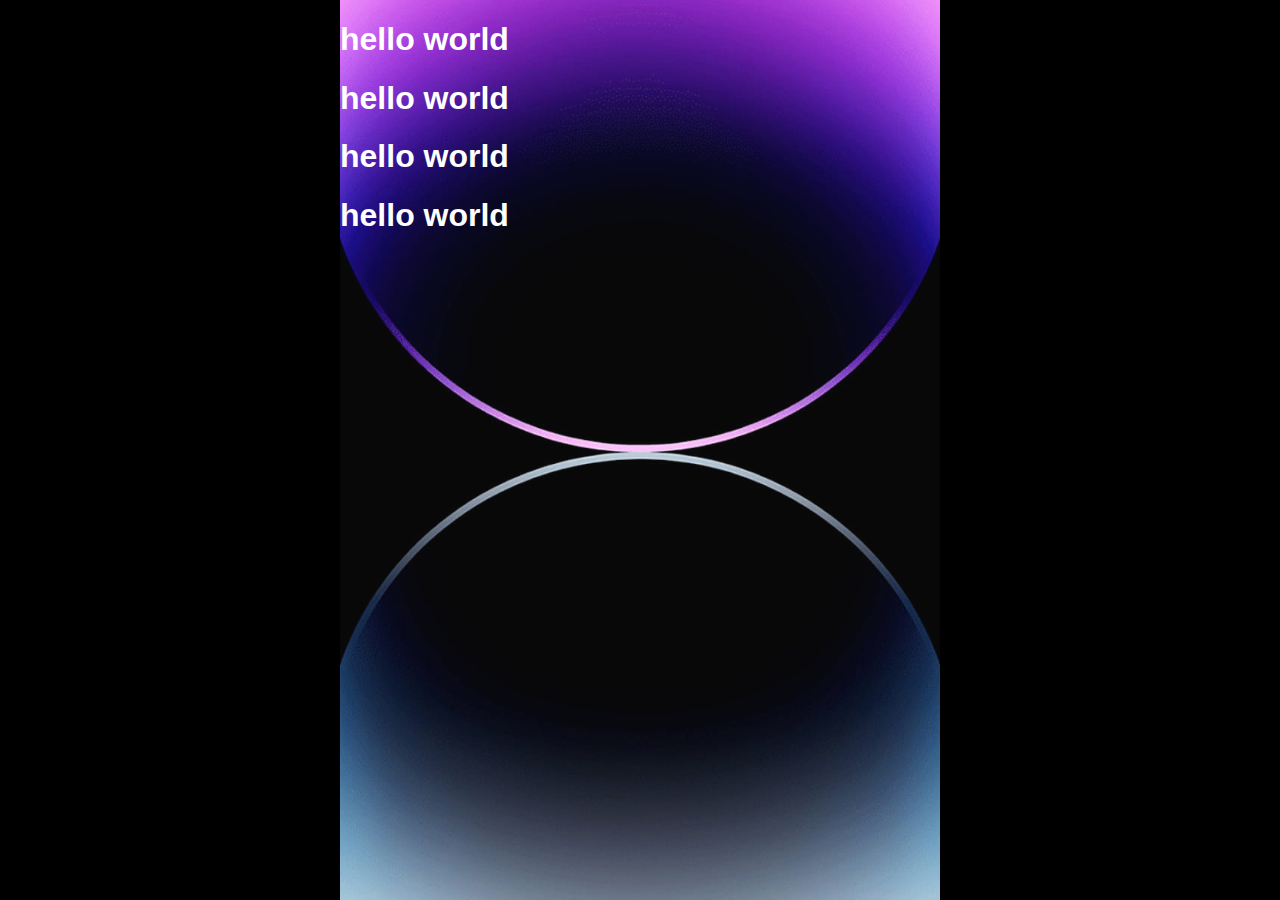
==== index.html @ bc6cf368 "first commit" ====
<!DOCTYPE html>
<html lang="en">
  <head>
    <meta charset="UTF-8" />
    <meta name="viewport" content="width=device-width, initial-scale=1.0" />
    <link rel="stylesheet" href="./css/style.css" />
    <link rel="stylesheet" href="./css/all.min.css" />
    <title>Document</title>
  </head>
  <body>
    <div class="slide-container">
      <div class="container" id="container-1">
        <h1>hello world</h1>
        <h1>hello world</h1>
        <h1>hello world</h1>
        <h1>hello world</h1>
      </div>
      <div class="container" id="container-2"></div>
    </div>
  </body>
</html>
---- css/style.css ----
body {
  font-family: Arial, sans-serif;
  margin: 0;
  padding: 0;
  display: flex;
  justify-content: center;
  align-items: center;
  background-color: #000;
}
.slide-container {
  position: relative;
  display: flex;
  overflow-x: auto;
  scroll-behavior: smooth;
  cursor: grab;
  gap: 15px;
  height: 100vh;
  width: 600px;
  background-image: url(../img/main-wallpaper.jpg);
  background-position: center;
  background-size: cover;
  background-repeat: no-repeat;
}
.slide-container:active {
  cursor: grabbing; /* Change cursor when dragging */
}

.container {
  min-width: 100%;
  height: 100vh;
  background-color: rgba(255, 255, 255, 0.03);
  color: white;
  user-select: none; /* Prevents text selection while dragging */
}

/* .navigetion-bar {
  height: 3rem;
  width: 100%;
  background-color: #000;
  z-index: 1;
} */
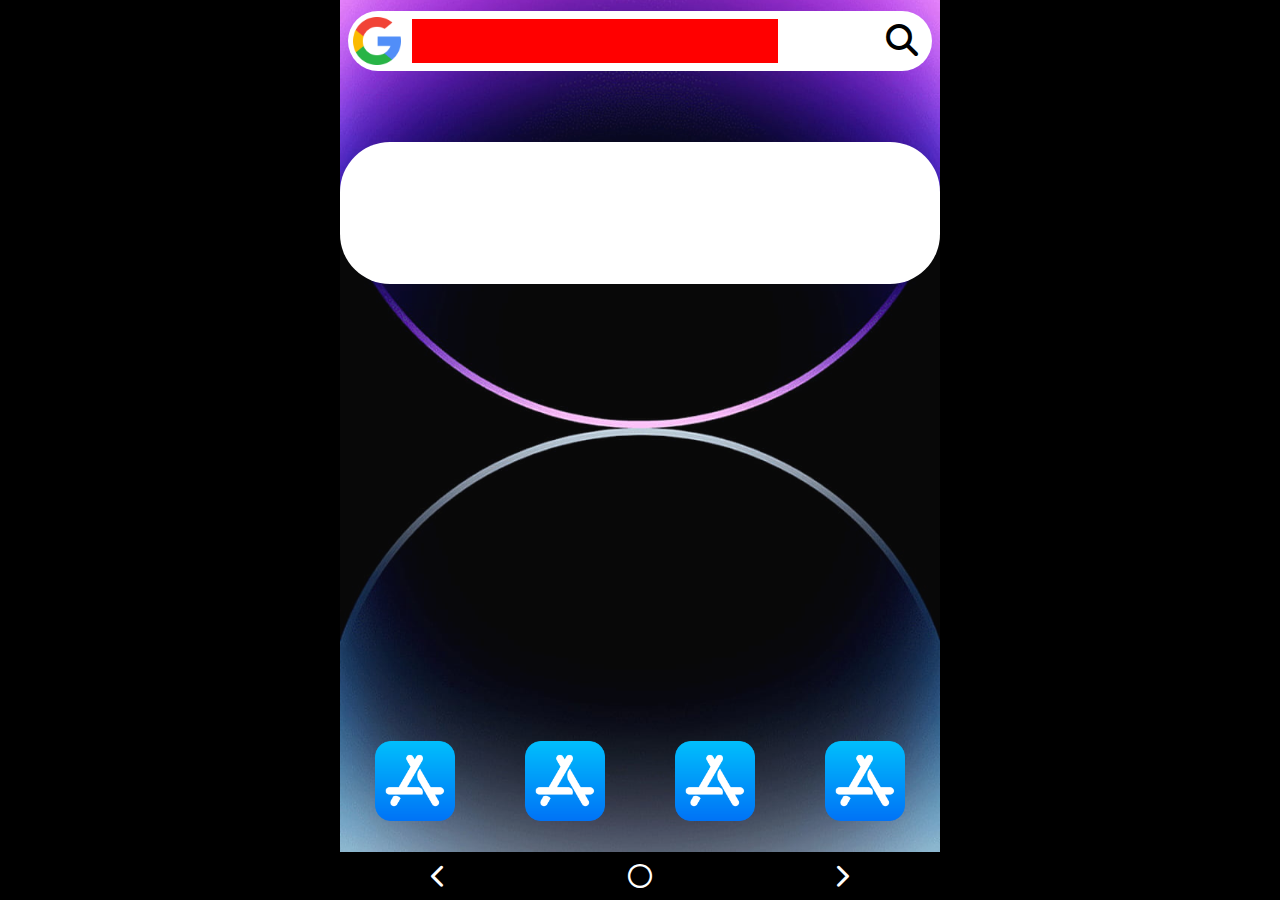
==== commit 290773f3: "first attempt" ====
--- a/index.html
+++ b/index.html
@@ -8,14 +8,35 @@
     <title>Document</title>
   </head>
   <body>
-    <div class="slide-container">
+    <div class="main-container">
       <div class="container" id="container-1">
-        <h1>hello world</h1>
-        <h1>hello world</h1>
-        <h1>hello world</h1>
-        <h1>hello world</h1>
+        <div class="search-bar">
+          <a href="#"><img src="./img/google-icon.png" alt="" /></a>
+          <input class="search-bar-input" type="text" />
+          <button><i class="fa-solid fa-magnifying-glass"></i></button>
+        </div>
+        <div class="searchBar-clock-space"></div>
+        <div class="clock"></div>
+        <div class="clock-app-space"></div>
+        <div class="app-1 app">
+          <a href="#"><img src="./img/app-store.png" alt="" /></a>
+        </div>
+        <div class="app-2 app">
+          <a href="#"><img src="./img/app-store.png" alt="" /></a>
+        </div>
+        <div class="app-3 app">
+          <a href="#"><img src="./img/app-store.png" alt="" /></a>
+        </div>
+        <div class="app-4 app">
+          <a href="#"><img src="./img/app-store.png" alt="" /></a>
+        </div>
       </div>
       <div class="container" id="container-2"></div>
     </div>
+    <div id="navigation-bar">
+      <a href="#"><i class="fa-solid fa-chevron-left"></i></a>
+      <a href="./index.html"><i class="fa-regular fa-circle"></i></a>
+      <a href="#"><i class="fa-solid fa-chevron-right"></i></a>
+    </div>
   </body>
 </html>
--- a/css/style.css
+++ b/css/style.css
@@ -3,39 +3,158 @@
   margin: 0;
   padding: 0;
   display: flex;
+  flex-direction: column;
   justify-content: center;
   align-items: center;
   background-color: #000;
 }
-.slide-container {
+
+/* ?======================over all template====================== */
+/* ?======================over all template====================== */
+
+.main-container {
   position: relative;
   display: flex;
   overflow-x: auto;
   scroll-behavior: smooth;
   cursor: grab;
   gap: 15px;
-  height: 100vh;
-  width: 600px;
+  height: calc(100vh - 3rem);
+  width: 100%;
+  max-width: 600px;
   background-image: url(../img/main-wallpaper.jpg);
   background-position: center;
   background-size: cover;
   background-repeat: no-repeat;
 }
-.slide-container:active {
-  cursor: grabbing; /* Change cursor when dragging */
+.main-container:active {
+  cursor: grabbing; /* !Change cursor when dragging */
 }
 
 .container {
   min-width: 100%;
-  height: 100vh;
+  height: calc(100vh - 3rem);
   background-color: rgba(255, 255, 255, 0.03);
   color: white;
-  user-select: none; /* Prevents text selection while dragging */
+  user-select: none; /* !Prevents text selection while dragging */
 }
 
-/* .navigetion-bar {
-  height: 3rem;
+#navigation-bar {
   width: 100%;
-  background-color: #000;
-  z-index: 1;
-} */
+  max-width: 600px;
+  height: 3rem; /*! DO NOT CHANGE THE VALUE */
+  background-color: rgb(0, 0, 0);
+  display: flex;
+  align-items: center;
+  justify-content: space-around;
+}
+#navigation-bar a {
+  padding: 0.6rem 2.5rem;
+}
+#navigation-bar a i {
+  font-size: 1.5rem;
+  color: #fff;
+}
+
+/* ?======================over all template====================== */
+/* ?======================over all template====================== */
+/* *============================================================= */
+/* ?====================inner container tamplate================= */
+/* ?====================inner container tamplate================= */
+
+#container-1 {
+  display: grid;
+  grid-template-rows: repeat(12, 1fr);
+  grid-template-columns: repeat(4, 1fr);
+}
+.search-bar {
+  position: relative;
+  grid-row: 1 / 2;
+  grid-column: 1 / 5;
+  background-color: rgb(255, 255, 255);
+  margin: 0.7rem 0.5rem 0 0.5rem;
+  border-radius: 50px;
+
+  display: flex;
+  align-items: center;
+}
+
+.search-bar a img {
+  position: absolute;
+  width: 3rem;
+  padding: 0rem 0.3rem;
+  margin-top: -1.5rem;
+}
+
+.search-bar-input {
+  position: absolute;
+  background-color: red;
+  border: none;
+  outline: none;
+  width: 60%;
+  padding: 0.5rem;
+  font-size: 1.5rem;
+  left: 4rem;
+}
+
+.search-bar button {
+  position: absolute;
+  right: 0.5rem;
+  font-size: 2rem;
+  border: none;
+  outline: none;
+  background: transparent;
+}
+
+.searchBar-clock-space {
+  grid-row: 2 / 3;
+  grid-column: 1 / 5;
+  border-radius: 50px;
+}
+.clock {
+  grid-row: 3 / 5;
+  grid-column: 1 / 5;
+  background-color: rgb(255, 255, 255);
+  border-radius: 50px;
+}
+.clock-app-space {
+  grid-row: 5 / 11;
+  grid-column: 1 / 5;
+  border-radius: 50px;
+}
+.app-1 {
+  grid-row: 11 / 13;
+  grid-column: 1 / 2;
+  border-radius: 50px;
+}
+.app-2 {
+  grid-row: 11 / 13;
+  grid-column: 2 / 3;
+  border-radius: 50px;
+}
+.app-3 {
+  grid-row: 11 / 13;
+  grid-column: 3 / 4;
+  border-radius: 50px;
+}
+.app-4 {
+  grid-row: 11 / 13;
+  grid-column: 4 / 5;
+  border-radius: 50px;
+}
+
+.app {
+  position: relative;
+}
+
+.app a img {
+  position: absolute;
+  left: 50%;
+  top: 50%;
+  transform: translate(-50%, -50%);
+  width: 70%;
+  max-width: 5rem;
+}
+
+/* ?====================inner container tamplate================= */
+/* ?====================inner container tamplate================= */
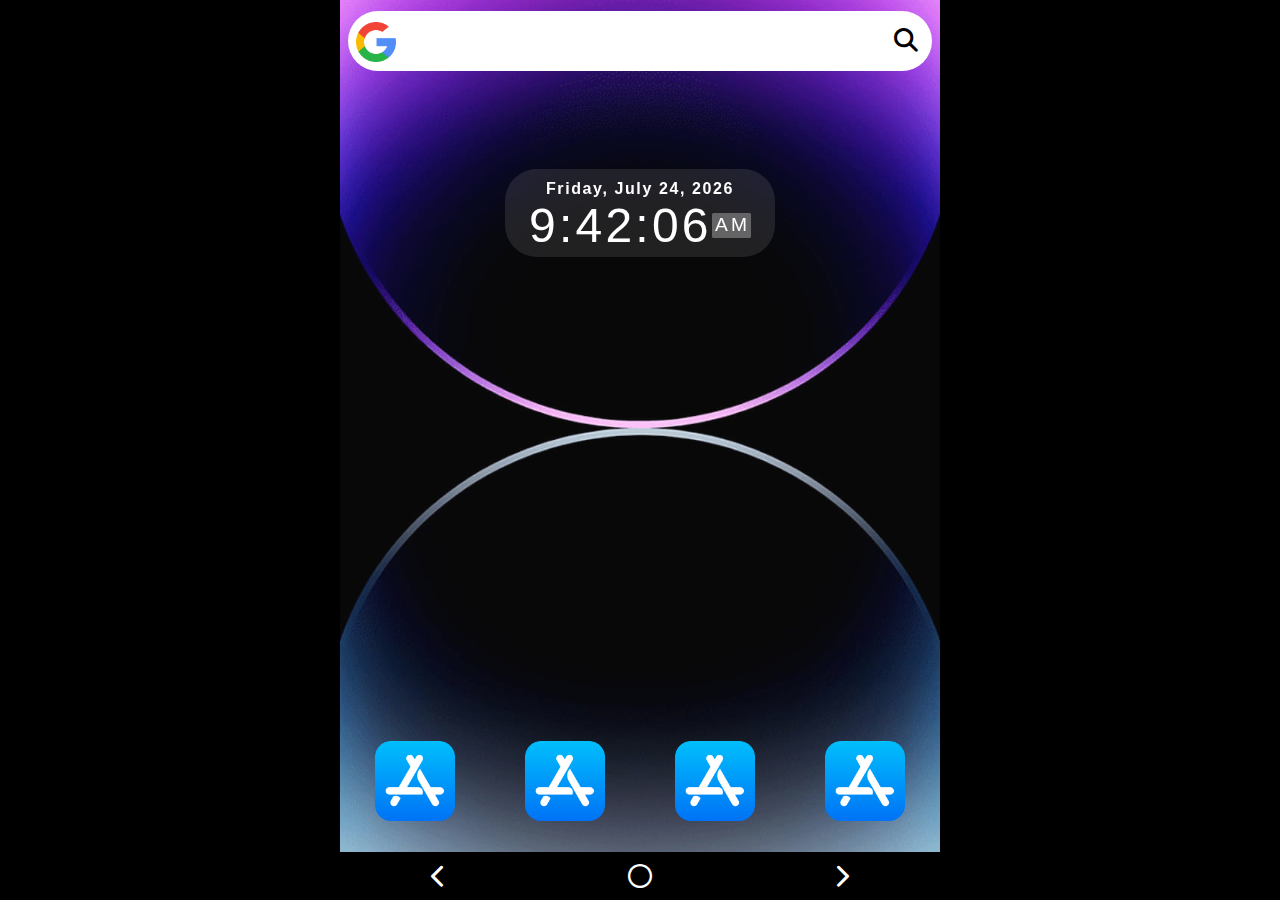
==== commit e476c2b8: "clock complete" ====
--- a/index.html
+++ b/index.html
@@ -5,18 +5,36 @@
     <meta name="viewport" content="width=device-width, initial-scale=1.0" />
     <link rel="stylesheet" href="./css/style.css" />
     <link rel="stylesheet" href="./css/all.min.css" />
-    <title>Document</title>
+    <title>Feather OS</title>
   </head>
-  <body>
+  <body onload="initClock()">
     <div class="main-container">
       <div class="container" id="container-1">
         <div class="search-bar">
-          <a href="#"><img src="./img/google-icon.png" alt="" /></a>
+          <a href="#"
+            ><img src="./img/google-icon.png" alt="" style="width: 2.5rem"
+          /></a>
           <input class="search-bar-input" type="text" />
           <button><i class="fa-solid fa-magnifying-glass"></i></button>
         </div>
         <div class="searchBar-clock-space"></div>
-        <div class="clock"></div>
+        <div class="clock">
+          <div class="datetime">
+            <div class="date">
+              <span id="dayname">Day</span>,
+              <span id="month">Month</span>
+              <span id="daynum">00</span>,
+              <span id="year">Year</span>
+            </div>
+            <div class="time">
+              <span id="hour">00</span>:<span id="minutes">00</span>:<span
+                id="seconds"
+                >00</span
+              >
+              <span id="period">AM</span>
+            </div>
+          </div>
+        </div>
         <div class="clock-app-space"></div>
         <div class="app-1 app">
           <a href="#"><img src="./img/app-store.png" alt="" /></a>
@@ -38,5 +56,7 @@
       <a href="./index.html"><i class="fa-regular fa-circle"></i></a>
       <a href="#"><i class="fa-solid fa-chevron-right"></i></a>
     </div>
+
+    <script src="./JavaScript/clock/clock.js"></script>
   </body>
 </html>
--- a/css/style.css
+++ b/css/style.css
@@ -68,7 +68,6 @@
   grid-template-columns: repeat(4, 1fr);
 }
 .search-bar {
-  position: relative;
   grid-row: 1 / 2;
   grid-column: 1 / 5;
   background-color: rgb(255, 255, 255);
@@ -77,34 +76,29 @@
 
   display: flex;
   align-items: center;
+  justify-content: space-between;
 }
-
-.search-bar a img {
-  position: absolute;
-  width: 3rem;
-  padding: 0rem 0.3rem;
-  margin-top: -1.5rem;
+.search-bar a {
+  margin: 0.5rem 0 0.2rem 0.5rem;
 }
-
 .search-bar-input {
-  position: absolute;
-  background-color: red;
+  font-size: 1.3rem;
   border: none;
-  outline: none;
-  width: 60%;
-  padding: 0.5rem;
-  font-size: 1.5rem;
-  left: 4rem;
+  background-color: transparent;
+  width: 100%;
+  margin: 0 0.5rem;
 }
 
 .search-bar button {
-  position: absolute;
-  right: 0.5rem;
-  font-size: 2rem;
   border: none;
   outline: none;
-  background: transparent;
+  background-color: transparent;
+  margin-right: 0.5rem;
+  font-size: 1.5rem;
 }
+
+/* ?===============================================================
+?=============================================================== */
 
 .searchBar-clock-space {
   grid-row: 2 / 3;
@@ -114,9 +108,44 @@
 .clock {
   grid-row: 3 / 5;
   grid-column: 1 / 5;
-  background-color: rgb(255, 255, 255);
-  border-radius: 50px;
+  display: flex;
+  justify-content: center;
+  align-items: center;
 }
+
+.datetime {
+  color: #fff;
+  background-color: rgba(255, 255, 255, 0.1);
+  backdrop-filter: blur(10px);
+  text-align: center;
+  padding: 0.7rem 1.5rem 0.3rem;
+  border-radius: 2rem;
+}
+
+.date {
+  font-size: 1rem;
+  font-weight: 600;
+  letter-spacing: 0.1rem;
+}
+
+.time {
+  font-size: 3rem;
+  display: flex;
+  justify-content: center;
+  align-items: center;
+  letter-spacing: 0.2rem;
+}
+.time span:last-child {
+  font-size: 1.2rem;
+  background-color: rgba(255, 255, 255, 0.3);
+  color: #ffffff;
+  padding: 0.1rem 0.05rem 0.1rem 0.2rem;
+  border-radius: 0.1rem;
+}
+
+/* ?===============================================================
+?=============================================================== */
+
 .clock-app-space {
   grid-row: 5 / 11;
   grid-column: 1 / 5;
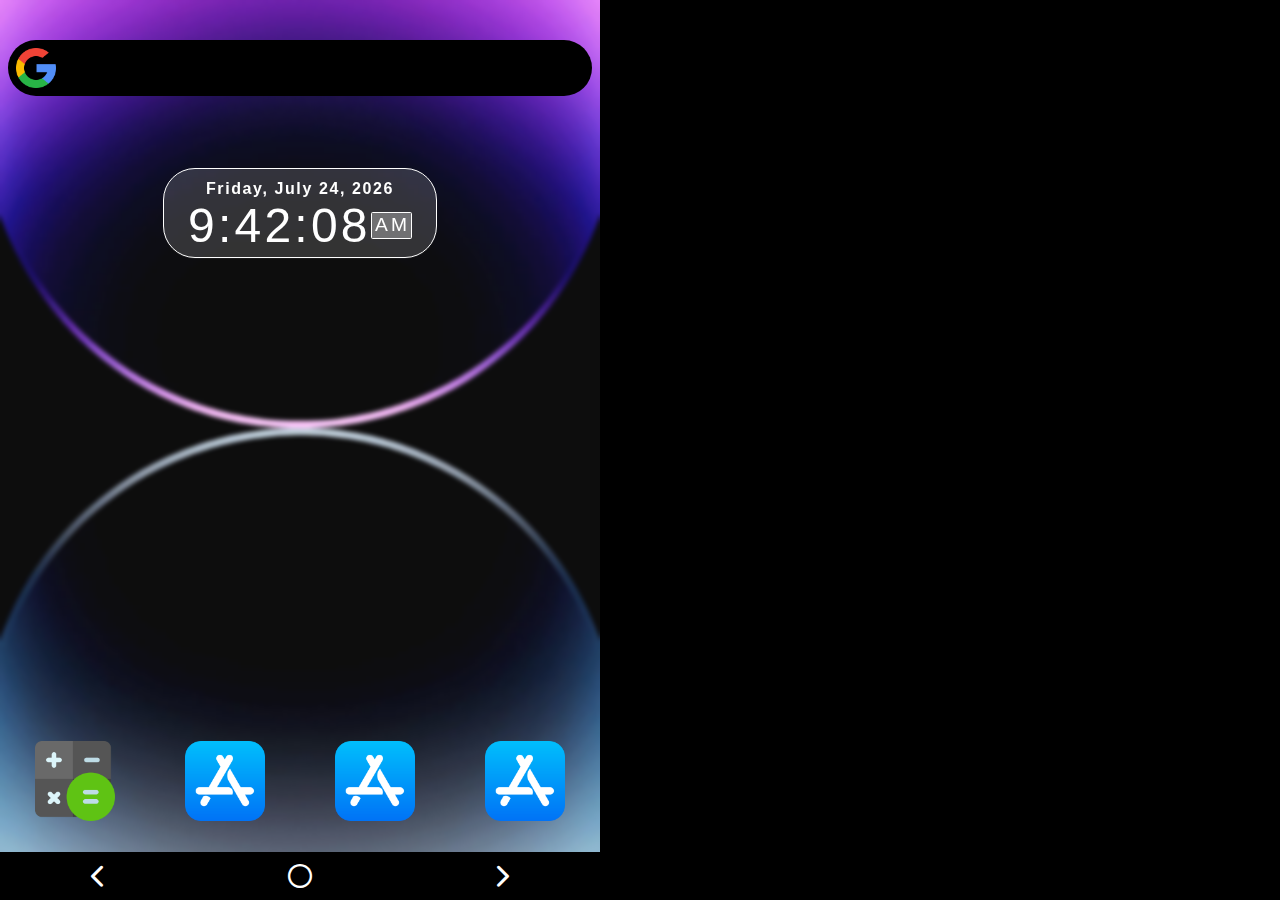
==== commit 1e9bb675: "calculator app comleate" ====
--- a/index.html
+++ b/index.html
@@ -3,60 +3,25 @@
   <head>
     <meta charset="UTF-8" />
     <meta name="viewport" content="width=device-width, initial-scale=1.0" />
-    <link rel="stylesheet" href="./css/style.css" />
+    <link rel="stylesheet" href="./css/navigation-bar.css" />
     <link rel="stylesheet" href="./css/all.min.css" />
-    <title>Feather OS</title>
+    <title>Document</title>
   </head>
-  <body onload="initClock()">
-    <div class="main-container">
-      <div class="container" id="container-1">
-        <div class="search-bar">
-          <a href="#"
-            ><img src="./img/google-icon.png" alt="" style="width: 2.5rem"
-          /></a>
-          <input class="search-bar-input" type="text" />
-          <button><i class="fa-solid fa-magnifying-glass"></i></button>
-        </div>
-        <div class="searchBar-clock-space"></div>
-        <div class="clock">
-          <div class="datetime">
-            <div class="date">
-              <span id="dayname">Day</span>,
-              <span id="month">Month</span>
-              <span id="daynum">00</span>,
-              <span id="year">Year</span>
-            </div>
-            <div class="time">
-              <span id="hour">00</span>:<span id="minutes">00</span>:<span
-                id="seconds"
-                >00</span
-              >
-              <span id="period">AM</span>
-            </div>
-          </div>
-        </div>
-        <div class="clock-app-space"></div>
-        <div class="app-1 app">
-          <a href="#"><img src="./img/app-store.png" alt="" /></a>
-        </div>
-        <div class="app-2 app">
-          <a href="#"><img src="./img/app-store.png" alt="" /></a>
-        </div>
-        <div class="app-3 app">
-          <a href="#"><img src="./img/app-store.png" alt="" /></a>
-        </div>
-        <div class="app-4 app">
-          <a href="#"><img src="./img/app-store.png" alt="" /></a>
-        </div>
-      </div>
-      <div class="container" id="container-2"></div>
-    </div>
+  <body style="width: 100%; max-width: 600px">
+    <iframe
+      style="
+        width: 100%;
+        height: calc(100vh - 3rem);
+        border: none;
+        outline: none;
+      "
+      src="./home.html"
+      frameborder="0"
+    ></iframe>
     <div id="navigation-bar">
       <a href="#"><i class="fa-solid fa-chevron-left"></i></a>
       <a href="./index.html"><i class="fa-regular fa-circle"></i></a>
       <a href="#"><i class="fa-solid fa-chevron-right"></i></a>
     </div>
-
-    <script src="./JavaScript/clock/clock.js"></script>
   </body>
 </html>
--- a/css/navigation-bar.css
+++ b/css/navigation-bar.css
@@ -0,0 +1,28 @@
+body {
+  font-family: Arial, sans-serif;
+  margin: 0;
+  padding: 0;
+  display: flex;
+  flex-direction: column;
+  justify-content: center;
+  align-items: center;
+  background-color: #000;
+}
+
+#navigation-bar {
+  bottom: 0;
+  width: 100%;
+  max-width: 600px;
+  height: 3rem; /*! DO NOT CHANGE THE VALUE */
+  background-color: rgb(0, 0, 0);
+  display: flex;
+  align-items: center;
+  justify-content: space-around;
+}
+#navigation-bar a {
+  padding: 0.6rem 2.5rem;
+}
+#navigation-bar a i {
+  font-size: 1.5rem;
+  color: #fff;
+}
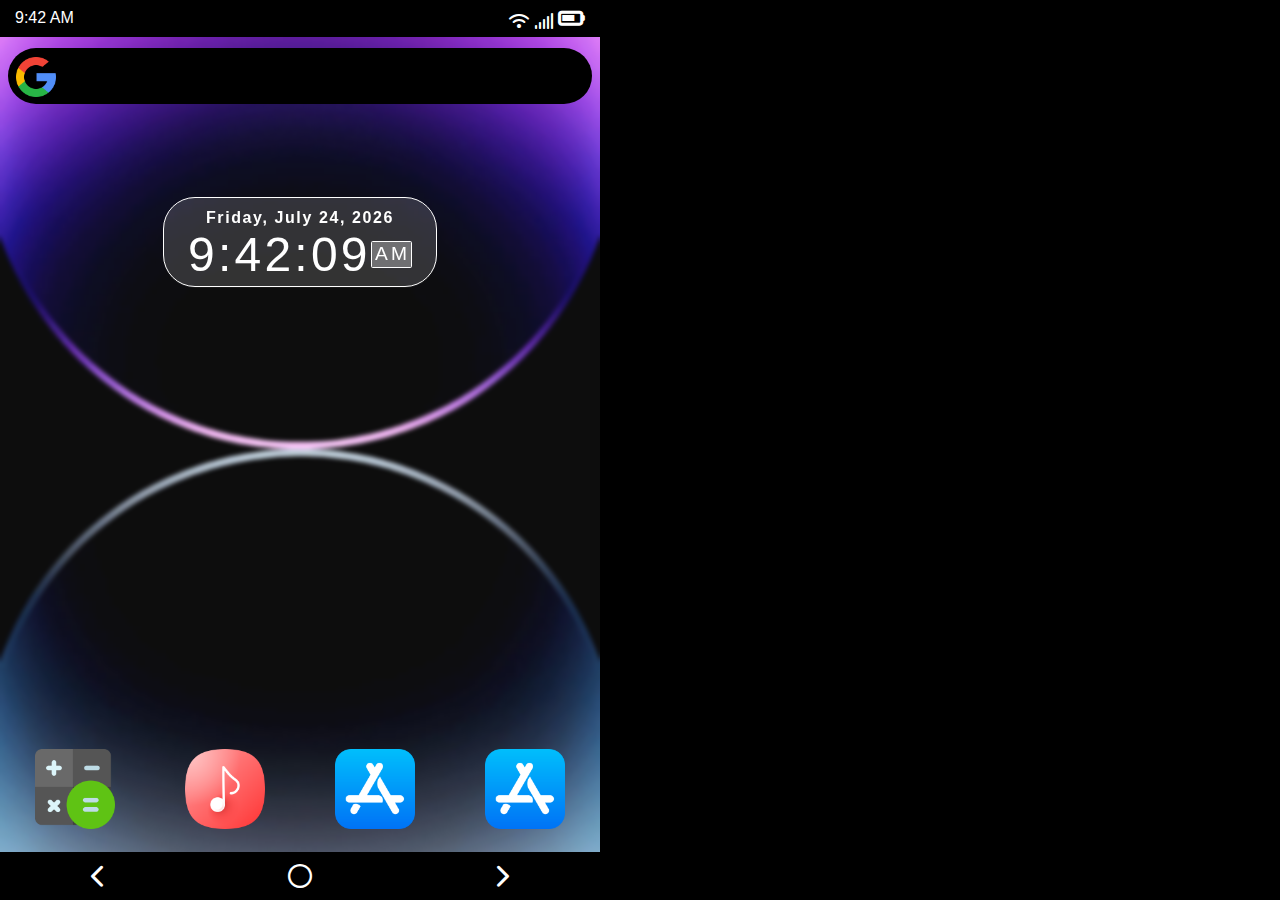
==== commit df05e662: "music player half html css compleate" ====
--- a/index.html
+++ b/index.html
@@ -4,10 +4,22 @@
     <meta charset="UTF-8" />
     <meta name="viewport" content="width=device-width, initial-scale=1.0" />
     <link rel="stylesheet" href="./css/navigation-bar.css" />
+    <link rel="stylesheet" href="./css/status-bar.css" />
     <link rel="stylesheet" href="./css/all.min.css" />
     <title>Document</title>
   </head>
-  <body style="width: 100%; max-width: 600px">
+  <body onload="initClock()" style="width: 100%; max-width: 600px">
+    <div id="status-bar" style="color: #fff">
+      <div class="status-bar-clock">
+        <span id="hour">00</span>:<span id="minutes">00</span>
+        <span id="period">AM</span>
+      </div>
+      <div class="status-bar-battery">
+        <i class="fa-solid fa-wifi"></i>
+        <i class="fa-solid fa-signal"></i>
+        <i class="fa-solid fa-battery-three-quarters"></i>
+      </div>
+    </div>
     <iframe
       style="
         width: 100%;
@@ -23,5 +35,6 @@
       <a href="./index.html"><i class="fa-regular fa-circle"></i></a>
       <a href="#"><i class="fa-solid fa-chevron-right"></i></a>
     </div>
+    <script src="./JavaScript/clock/statusBarClock.js"></script>
   </body>
 </html>
--- a/css/navigation-bar.css
+++ b/css/navigation-bar.css
@@ -18,6 +18,7 @@
   display: flex;
   align-items: center;
   justify-content: space-around;
+  margin-top: -2.3rem;
 }
 #navigation-bar a {
   padding: 0.6rem 2.5rem;
--- a/css/status-bar.css
+++ b/css/status-bar.css
@@ -0,0 +1,10 @@
+#status-bar {
+  width: 95%;
+  height: 2.3rem;
+  display: flex;
+  justify-content: space-between;
+  align-items: center;
+}
+.fa-battery-three-quarters {
+  font-size: 1.5rem;
+}
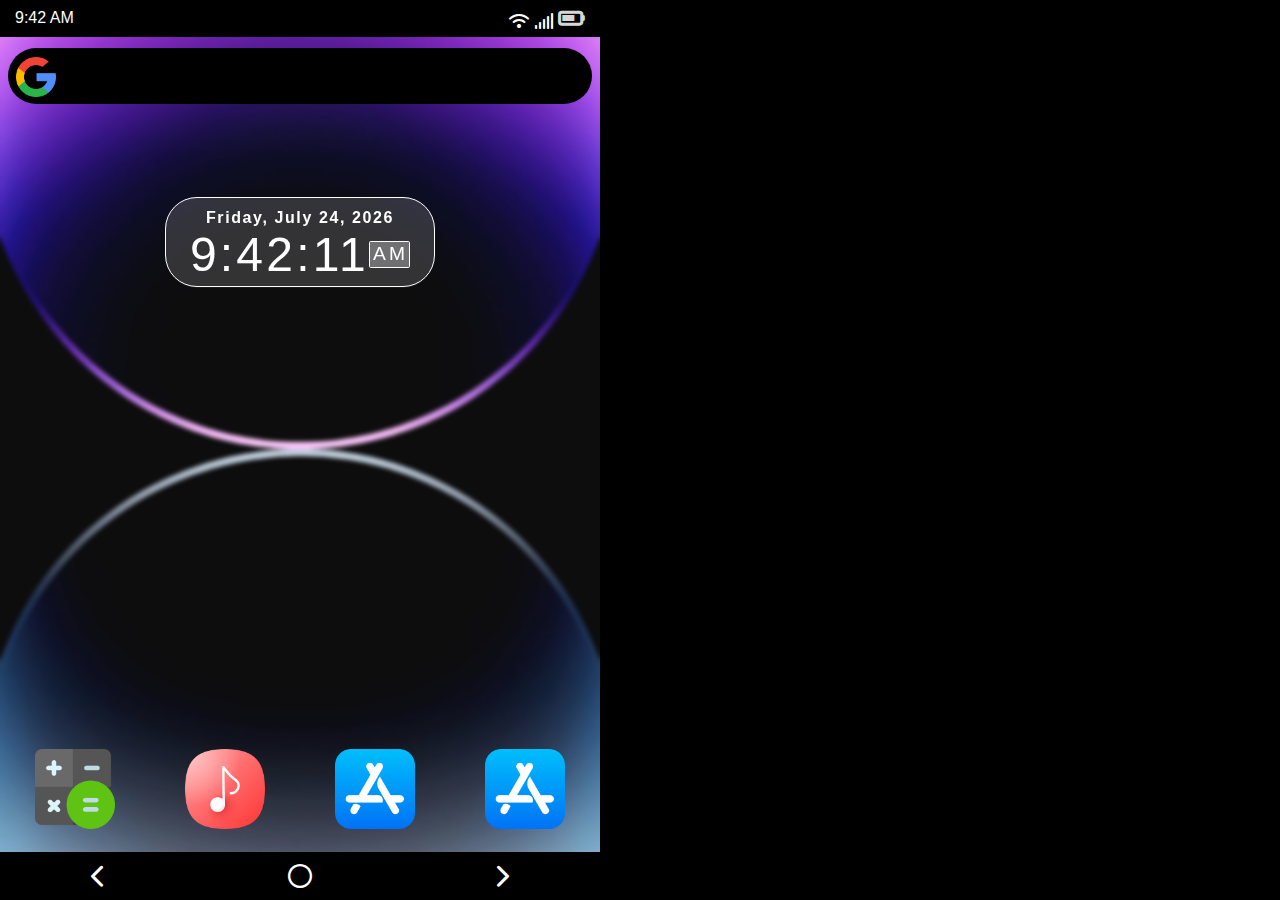
==== commit d753d095: "music player 3/4 there" ====
--- a/index.html
+++ b/index.html
@@ -9,7 +9,7 @@
     <title>Document</title>
   </head>
   <body onload="initClock()" style="width: 100%; max-width: 600px">
-    <div id="status-bar" style="color: #fff">
+    <div id="status-bar">
       <div class="status-bar-clock">
         <span id="hour">00</span>:<span id="minutes">00</span>
         <span id="period">AM</span>
--- a/css/status-bar.css
+++ b/css/status-bar.css
@@ -4,7 +4,9 @@
   display: flex;
   justify-content: space-between;
   align-items: center;
+  color: #fff;
 }
 .fa-battery-three-quarters {
   font-size: 1.5rem;
+  color: #d6d6d6;
 }
